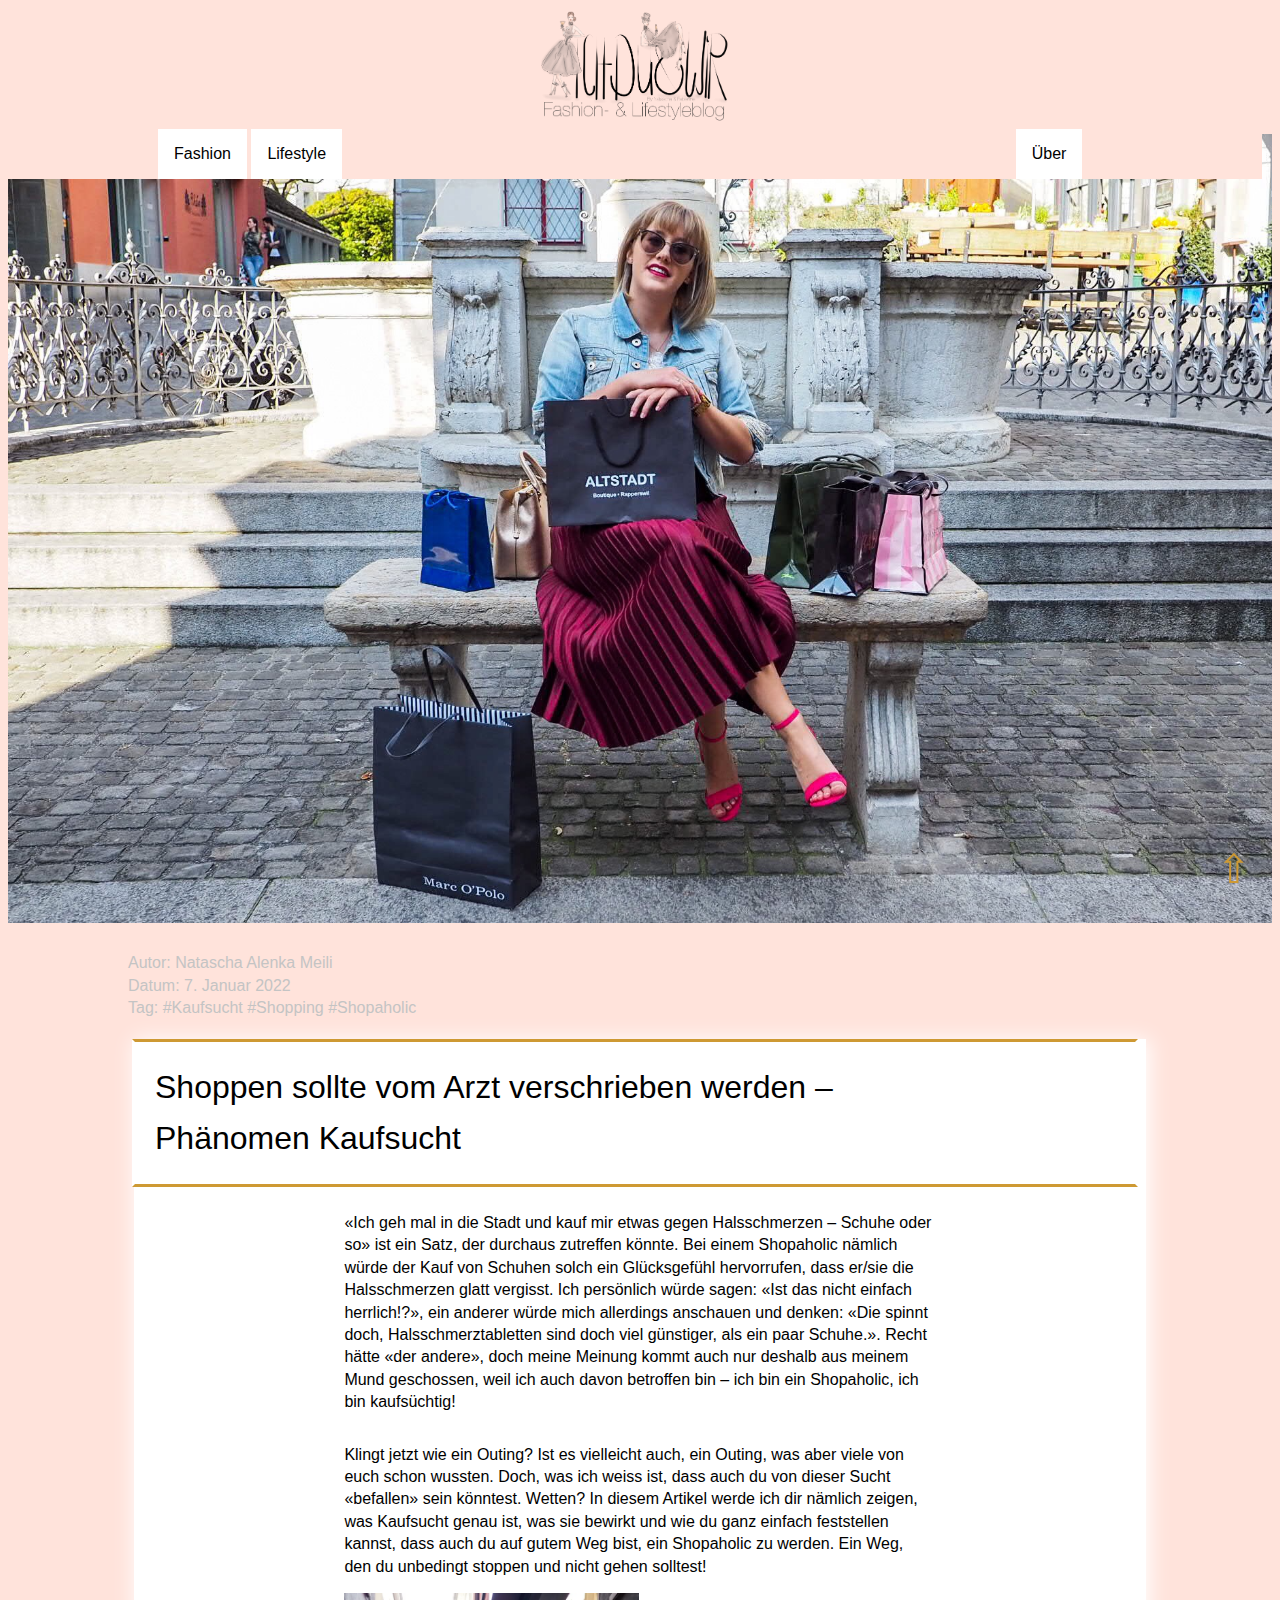
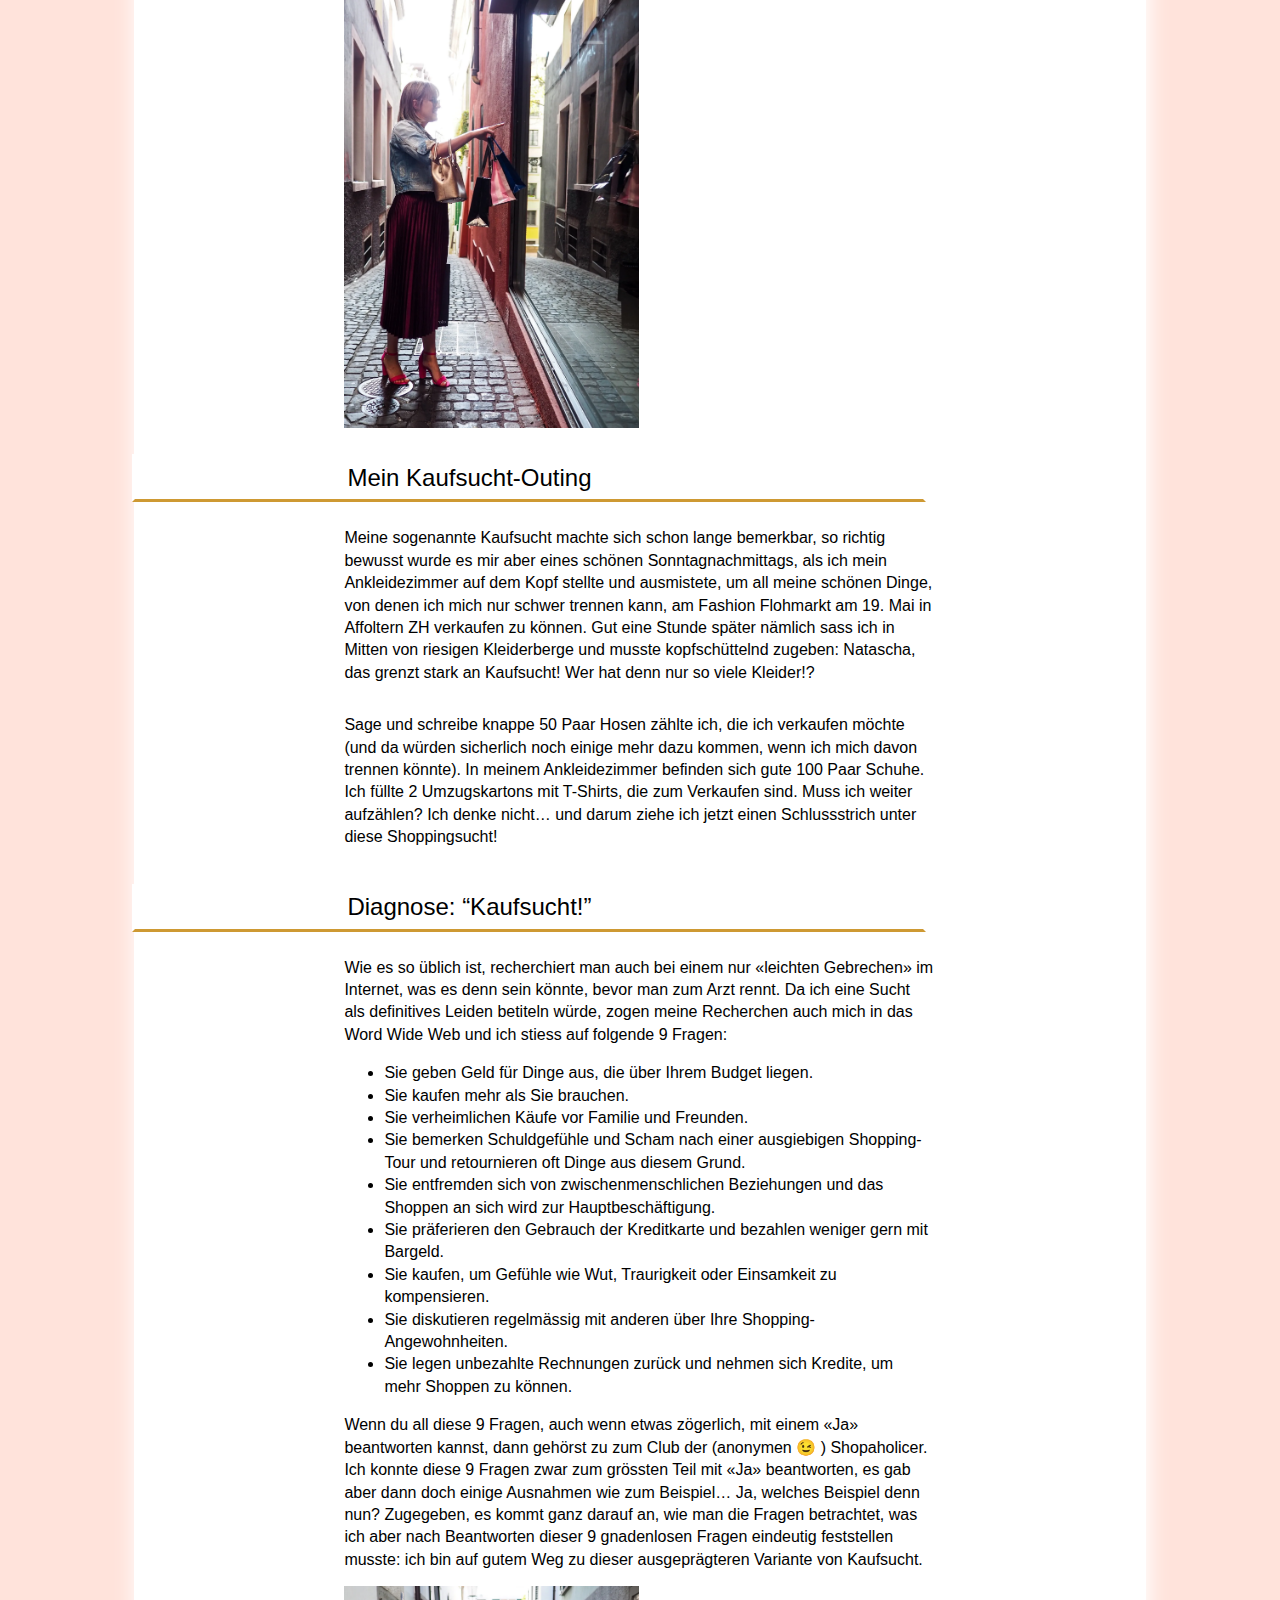
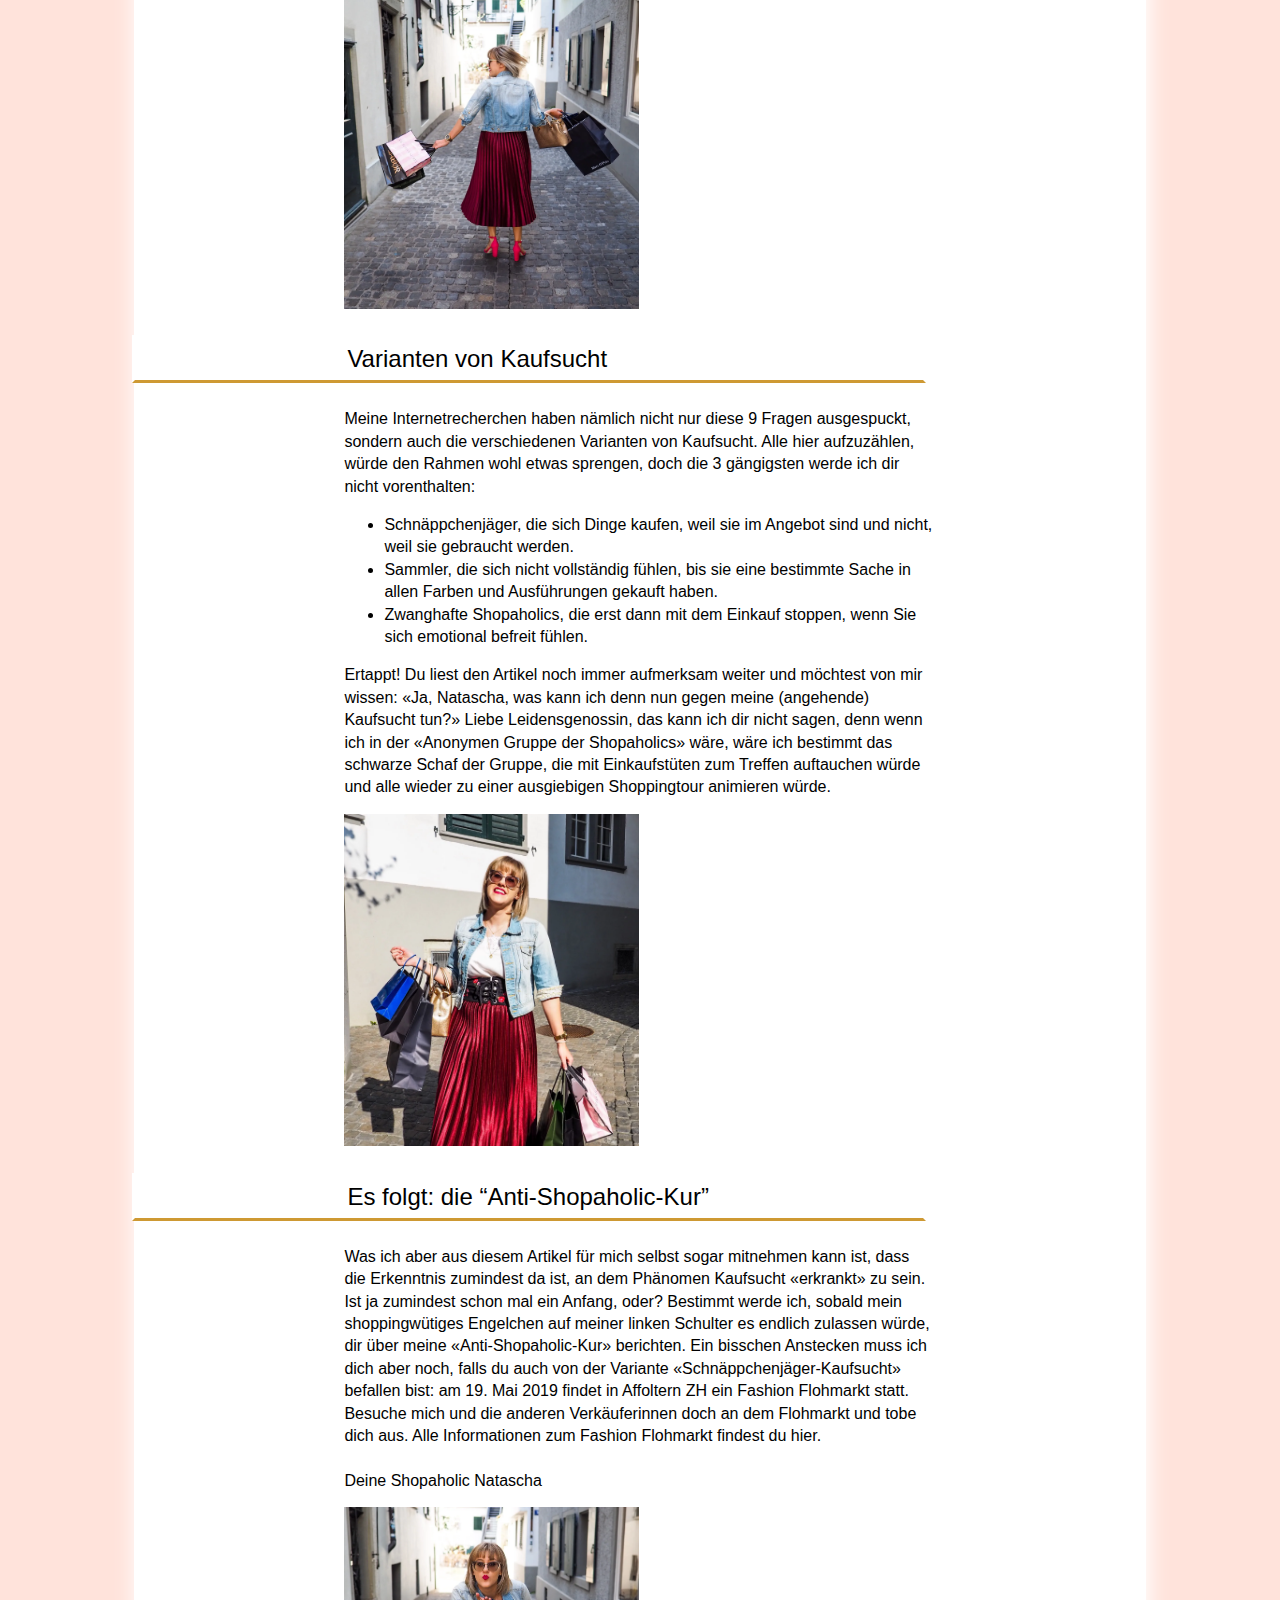
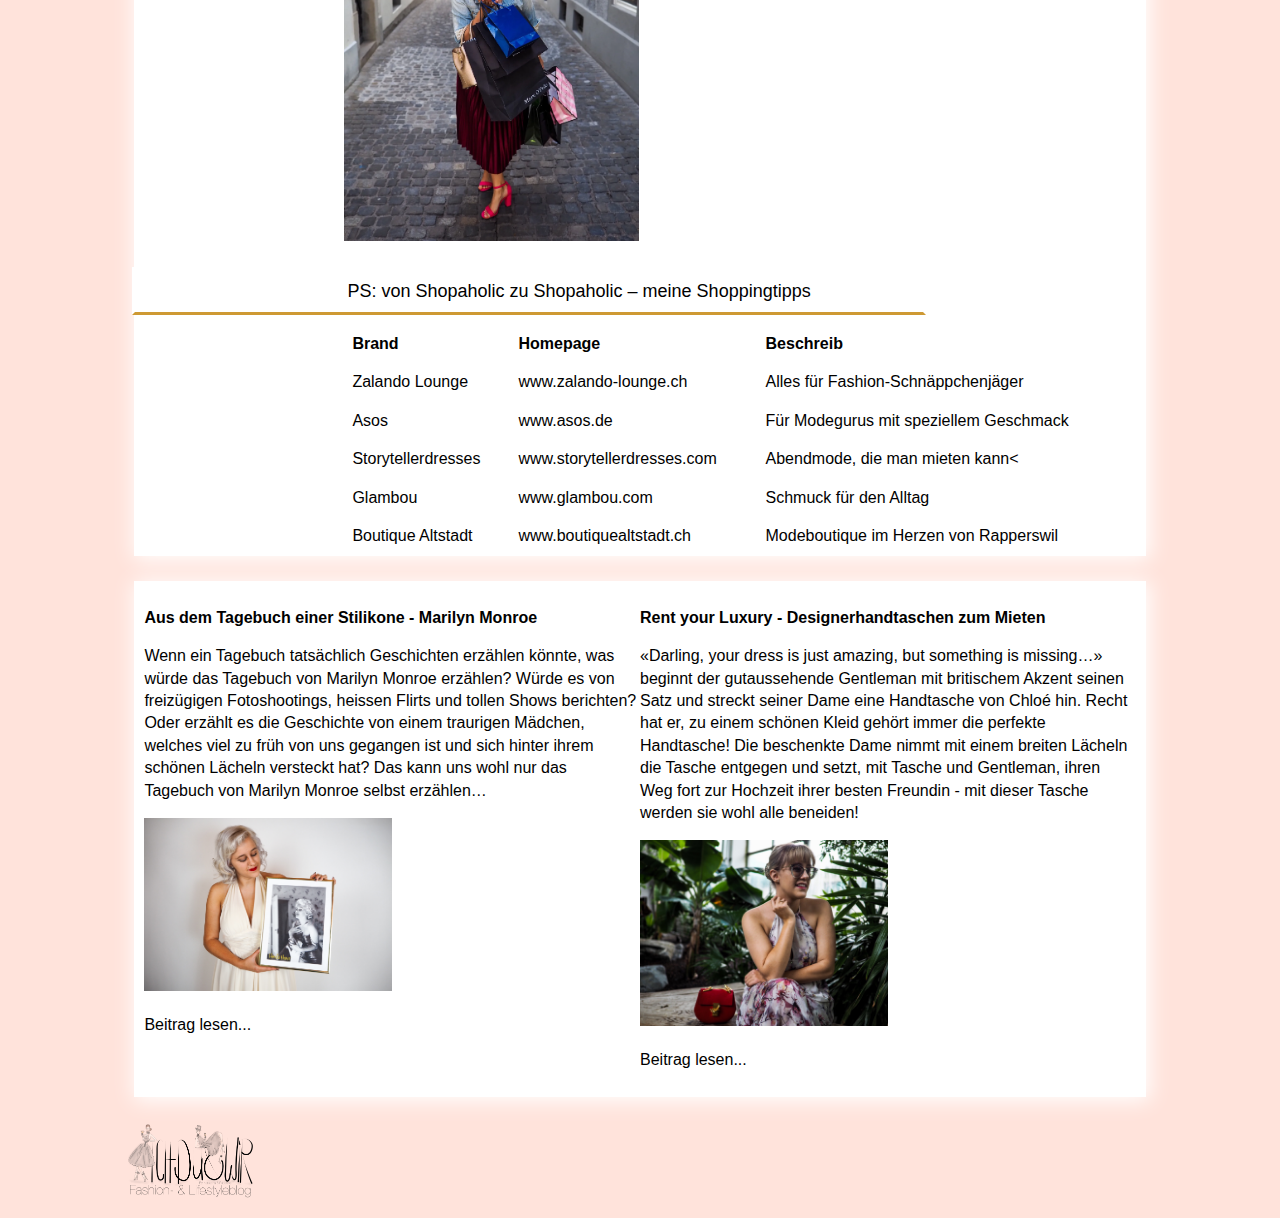
==== Kaufsucht.html @ 8dd26fbe "Add files via upload" ====
<!DOCTYPE html>
<html lang="en">

<head>
    <meta charset="UTF-8">
    <meta http-equiv="X-UA-Compatible" content="IE=edge">
    <meta name="viewport" content="width=device-width, initial-scale=1.0">
    <link rel="icon" type="image/x-icon" href="LogoIDW.png">
    <link rel="preconnect" href="https://fonts.googleapis.com">
    <link rel="preconnect" href="https://fonts.gstatic.com" crossorigin>
    <link href="https://fonts.googleapis.com/css2?family=Mate+SC&display=swap" rel="stylesheet">
    <link rel="stylesheet" href="stylesheet.css">
    <title>Ich, Du & Wir - Artikel Phänomen Kaufsucht</title>

</head>

<body>
 <!-- Pfeil back to top -->
 <div id="backtotop"><a class="no-underline" href="#top" style="color: #CE9933; font-size: 40px;">⇧</a></div>

<!-- Menü -->
<!-- Logo im Menü -->
<div style=" background-color: #FFE3DB; position: fixed;width: 98%;">
<div>
<img src="LogoIDW.png" alt="Logo Ich, Du & Wir" style="display: block;margin-left: auto;margin-right: auto; width:15%;">
</div>

<!-- rechtsbündiges Menü 1 -->
<div class="dropdown" style="float:right";">
    <button class="dropbtn" style="margin-right: 180px">Über</button>
    <div class="dropdown-content">
        <a href="">Bloggerinnen</a>
        <a href="">Kontakt</a>
        <a href="" target="_blank">Impressum</a>
    </div>
</div>

<!-- linkbündiges Menü -->
<div class="dropdown">
    <button class="dropbtn" href="#backtotop" style="margin-left: 150px;">Fashion</button>
    <button class="dropbtn" href="#backtotop">Lifestyle</button>
</div>
</div>

<!-- Headerbild -->
<div>
<img src="Header-Image.jpg" alt="Header Image" style="width:100%;padding-top: 10%;">
</div>

<!-- Bloginfo -->
<div style="padding-left: 120px;color: #C4C4C4;"> <br>
    Autor: Natascha Alenka Meili <br>
    Datum: 7. Januar 2022 <br>
     Tag: #Kaufsucht #Shopping #Shopaholic
</div>

<!-- Hellgrauer Hintergrund Anfang -->
<div style="background-color: white; margin-left: 10%; margin-right: 10%;
padding-left: 10px; padding-right: 20px;
box-shadow: 2px 2px 20px 2px white;">

<!-- Subtitel -->
<div class="H1">
    <div>Shoppen sollte vom Arzt verschrieben werden – <br> Phänomen Kaufsucht</div>
</div>

<!-- Text -->
<div class="blogtext">
    «Ich geh mal in die Stadt und kauf mir etwas gegen Halsschmerzen – Schuhe oder so» 
    ist ein Satz, der durchaus zutreffen könnte. Bei einem Shopaholic nämlich würde der 
    Kauf von Schuhen solch ein Glücksgefühl hervorrufen, dass er/sie die Halsschmerzen glatt 
    vergisst. Ich persönlich würde sagen: «Ist das nicht einfach herrlich!?», ein anderer würde 
    mich allerdings anschauen und denken: «Die spinnt doch, Halsschmerztabletten sind doch viel 
    günstiger, als ein paar Schuhe.». Recht hätte «der andere», doch meine Meinung kommt auch nur 
    deshalb aus meinem Mund geschossen, weil ich auch davon betroffen bin – ich bin ein Shopaholic, 
    ich bin kaufsüchtig! <br>
</div>
<div class="blogtext">
    Klingt jetzt wie ein Outing? Ist es vielleicht auch, ein Outing, was aber viele von euch schon 
    wussten. Doch, was ich weiss ist, dass auch du von dieser Sucht «befallen» sein könntest. Wetten?
     In diesem Artikel werde ich dir nämlich zeigen, was Kaufsucht genau ist, was sie bewirkt und 
     wie du ganz einfach feststellen kannst, dass auch du auf gutem Weg bist, ein Shopaholic zu werden. 
     Ein Weg, den du unbedingt stoppen und nicht gehen solltest! <br>
</div>

<!-- Bild -->
<img src="Image1.jpg.webp" alt="Bild1" style="width:30%;padding-left: 200px;">

<!-- Subtitel -->
<div class="H2">
    <div>Mein Kaufsucht-Outing</div>
</div>

<div class="blogtext">
    Meine sogenannte Kaufsucht machte sich schon lange bemerkbar, so richtig bewusst wurde es mir 
    aber eines schönen Sonntagnachmittags, als ich mein Ankleidezimmer auf dem Kopf stellte und 
    ausmistete, um all meine schönen Dinge, von denen ich mich nur schwer trennen kann, am Fashion 
    Flohmarkt am 19. Mai in Affoltern ZH verkaufen zu können. Gut eine Stunde später nämlich sass 
    ich in Mitten von riesigen Kleiderberge und musste kopfschüttelnd zugeben: Natascha, das grenzt 
    stark an Kaufsucht! Wer hat denn nur so viele Kleider!?
</div>
<div class="blogtext">
    Sage und schreibe knappe 50 Paar Hosen zählte ich, die ich verkaufen möchte (und da würden 
    sicherlich noch einige mehr dazu kommen, wenn ich mich davon trennen könnte). In meinem 
    Ankleidezimmer befinden sich gute 100 Paar Schuhe. Ich füllte 2 Umzugskartons mit T-Shirts, die 
    zum Verkaufen sind. Muss ich weiter aufzählen? Ich denke nicht… und darum ziehe ich jetzt einen 
    Schlussstrich unter diese Shoppingsucht!
</div>

<!-- Subtitel -->
<div class="H2">
    <div>Diagnose: “Kaufsucht!”</div>
</div>

<div class="blogtext">
    Wie es so üblich ist, recherchiert man auch bei einem nur «leichten Gebrechen» im Internet, 
    was es denn sein könnte, bevor man zum Arzt rennt. Da ich eine Sucht als definitives Leiden 
    betiteln würde, zogen meine Recherchen auch mich in das Word Wide Web und ich stiess auf 
    folgende 9 Fragen:
<ul>
<li>Sie geben Geld für Dinge aus, die über Ihrem Budget liegen.</li>
<li>Sie kaufen mehr als Sie brauchen.</li>
<li>Sie verheimlichen Käufe vor Familie und Freunden.</li>
<li>Sie bemerken Schuldgefühle und Scham nach einer ausgiebigen Shopping-Tour und retournieren oft Dinge aus diesem Grund.</li>
<li>Sie entfremden sich von zwischenmenschlichen Beziehungen und das Shoppen an sich wird zur Hauptbeschäftigung.</li>
<li>Sie präferieren den Gebrauch der Kreditkarte und bezahlen weniger gern mit Bargeld.</li>
<li>Sie kaufen, um Gefühle wie Wut, Traurigkeit oder Einsamkeit zu kompensieren.</li>
<li>Sie diskutieren regelmässig mit anderen über Ihre Shopping-Angewohnheiten.</li>
<li>Sie legen unbezahlte Rechnungen zurück und nehmen sich Kredite, um mehr Shoppen zu können.</li>
</ul>
Wenn du all diese 9 Fragen, auch wenn etwas zögerlich, mit einem «Ja» beantworten kannst, dann gehörst 
zu zum Club der (anonymen 😉 ) Shopaholicer. Ich konnte diese 9 Fragen zwar zum grössten Teil mit «Ja» 
beantworten, es gab aber dann doch einige Ausnahmen wie zum Beispiel… Ja, welches Beispiel denn nun? 
Zugegeben, es kommt ganz darauf an, wie man die Fragen betrachtet, was ich aber nach Beantworten dieser 
9 gnadenlosen Fragen eindeutig feststellen musste: ich bin auf gutem Weg zu dieser ausgeprägteren 
Variante von Kaufsucht.
</div>

<!-- Bild -->
<img src="Image2.jpg.webp" alt="Bild2" style="width:30%;padding-left: 200px;">

<!-- Subtitel -->
<div class="H2">
    <div>Varianten von Kaufsucht</div>
</div>

<div class="blogtext">
    Meine Internetrecherchen haben nämlich nicht nur diese 9 Fragen ausgespuckt, sondern auch 
    die verschiedenen Varianten von Kaufsucht. Alle hier aufzuzählen, würde den Rahmen wohl etwas 
    sprengen, doch die 3 gängigsten werde ich dir nicht vorenthalten:
<ul>
<li>Schnäppchenjäger, die sich Dinge kaufen, weil sie im Angebot sind und nicht, weil sie gebraucht werden.</li>
<li>Sammler, die sich nicht vollständig fühlen, bis sie eine bestimmte Sache in allen Farben und Ausführungen gekauft haben.</li>
<li>Zwanghafte Shopaholics, die erst dann mit dem Einkauf stoppen, wenn Sie sich emotional befreit fühlen.</li>
</ul>
Ertappt! Du liest den Artikel noch immer aufmerksam weiter und möchtest von mir wissen: 
«Ja, Natascha, was kann ich denn nun gegen meine (angehende) Kaufsucht tun?» Liebe Leidensgenossin, 
das kann ich dir nicht sagen, denn wenn ich in der «Anonymen Gruppe der Shopaholics» wäre, wäre ich 
bestimmt das schwarze Schaf der Gruppe, die mit Einkaufstüten zum Treffen auftauchen würde und alle 
wieder zu einer ausgiebigen Shoppingtour animieren würde.
</div>

<!-- Bild -->
<img src="Image3.jpg.webp" alt="Bild3" style="width:30%;padding-left: 200px;">

<!-- Subtitel -->
<div class="H2">
    <div>Es folgt: die “Anti-Shopaholic-Kur”</div>
</div>

<div class="blogtext">
    Was ich aber aus diesem Artikel für mich selbst sogar mitnehmen kann ist, dass die 
    Erkenntnis zumindest da ist, an dem Phänomen Kaufsucht «erkrankt» zu sein. Ist ja zumindest 
    schon mal ein Anfang, oder? Bestimmt werde ich, sobald mein shoppingwütiges Engelchen auf meiner 
    linken Schulter es endlich zulassen würde, dir über meine «Anti-Shopaholic-Kur» berichten.

    Ein bisschen Anstecken muss ich dich aber noch, falls du auch von der Variante 
    «Schnäppchenjäger-Kaufsucht» befallen bist: am 19. Mai 2019 findet in Affoltern ZH ein Fashion 
    Flohmarkt statt. Besuche mich und die anderen Verkäuferinnen doch an dem Flohmarkt und tobe dich 
    aus. Alle Informationen zum Fashion Flohmarkt findest du hier.<br>
    <br>
    Deine Shopaholic Natascha
</div>

<!-- Bild -->
<img src="Image4.jpg.webp" alt="Bild4" style="width:30%;padding-left: 200px;">

<!-- Subtitel -->
<div class="H3">
    <div>PS: von Shopaholic zu Shopaholic – meine Shoppingtipps</div>
</div>

<!-- Tabelle -->
  <div style="overflow-x:auto; padding-left: 200px;">
    <table>
      <tr>
        <th>Brand</th>
        <th>Homepage</th>
        <th>Beschreib</th>
      </tr>
      <tr>
        <td>Zalando Lounge</td>
        <td>www.zalando-lounge.ch</td>
        <td>Alles für Fashion-Schnäppchenjäger</td>
      </tr>
      <tr>
        <td>Asos</td>
        <td>www.asos.de</td>
        <td>Für Modegurus mit speziellem Geschmack</td>
      </tr>
      <tr>
        <td>Storytellerdresses</td>
        <td>www.storytellerdresses.com</td>
        <td>Abendmode, die man mieten kann<</td>
      </tr>
          <tr>
        <td>Glambou</td>
        <td>www.glambou.com</td>
        <td>Schmuck für den Alltag</td>
      </tr>
          <tr>
        <td>Boutique Altstadt</td>
        <td>www.boutiquealtstadt.ch</td>
        <td>Modeboutique im Herzen von Rapperswil</td>
      </tr>
    </table>
  </div>

</div> <!-- Hellgrauer Hintergrund Ende -->

<!-- Blogteaser -->
<div class="flex-container2" style="background-color: white; margin-left: 10%; margin-right: 10%; margin-top: 2%; margin-bottom: 2%;
padding: 10px 10px 10px 10px;
box-shadow: 2px 2px 20px 2px white;">
<div><p style="font-weight: bold;">Aus dem Tagebuch einer Stilikone - Marilyn Monroe</p>
    <p>Wenn ein Tagebuch tatsächlich Geschichten erzählen könnte, 
    was würde das Tagebuch von Marilyn Monroe erzählen? Würde es 
    von freizügigen Fotoshootings, heissen Flirts und tollen Shows 
    berichten? Oder erzählt es die Geschichte von einem traurigen 
    Mädchen, welches viel zu früh von uns gegangen ist und sich 
    hinter ihrem schönen Lächeln versteckt hat? Das kann uns wohl 
    nur das Tagebuch von Marilyn Monroe selbst erzählen…</p>
    <img src="Monroe.jpg" alt="Bild3" style="width:50%">
    <p>Beitrag lesen...</p>
</div>
    <div><p style="font-weight: bold;">Rent your Luxury - Designerhandtaschen zum Mieten</p>
        <p>«Darling, your dress is just amazing, but something is missing…» beginnt 
        der gutaussehende Gentleman mit britischem Akzent seinen Satz und 
        streckt seiner Dame eine Handtasche von Chloé hin. Recht hat er, zu einem schönen
        Kleid gehört immer die perfekte Handtasche! Die beschenkte Dame nimmt mit 
        einem breiten Lächeln die Tasche entgegen und setzt, mit Tasche und Gentleman, 
        ihren Weg fort zur Hochzeit ihrer besten Freundin - mit dieser Tasche werden 
        sie wohl alle beneiden!</p>
        <img src="Handtasche.jpg" alt="Bild3" style="width:50%">
        <p>Beitrag lesen...</p>
     </div>

</div>
<!-- Footer -->
<div class="flex-container2" style="background-color: #FFE3DB;">
    <div>
<img src="LogoIDW.png" alt="Logo Ich, Du & Wir" style="width:20%;padding-left: 120px;">
</div>

</body>
---- stylesheet.css ----
body {
    background-color: #FFE3DB;
    /* background-image: url(background.jpg);*/
    font-family: 'Trebuchet MS', 'Lucida Sans Unicode', 'Lucida Grande', 'Lucida Sans', Arial, sans-serif;
    line-height: 140%;
}

@media screen and (max-width: 900px) {

    body {
      margin-left: 10px;
    }
  
  }

/* Pfeil back to top */
#backtotop {
    position: fixed;
    bottom: 10px;
    float: right;
    left: 95%;
    max-width: 30px;
    width: 100%;
    padding: .5px;
}

/* Pfeil back to top -> keine Unterlinie*/
.no-underline {
    text-decoration: none;
}

/* Menü */
.dropbtn {
    background-color: white;
    color: black;
    padding: 16px;
    font-size: 16px;
    border: none;
    cursor: pointer;
}

.dropdown {
    position: relative;
    display: inline-block;
}

.dropdown-content {
    display: none;
    position: absolute;
    right: 0;
    background-color: white;
    min-width: 160px;
    box-shadow: 0px 8px 16px 0px (white);
    z-index: 1;
}

.dropdown-content a {
    color: black;
    padding: 12px 16px;
    text-decoration: none;
    display: block;
}

.dropdown-content a:hover {
    background-color: #CE9933;
}

.dropdown:hover .dropdown-content {
    display: block;
}

.dropdown:hover .dropbtn {
    background-color:#CE9933;
}

/* Subtitel */
.H1 {
    border: #CE9933;
    border-left: white;
    border-right: white;
    border-style: solid;
    display: flex;
    flex-direction: column;
    flex: wrap;
    font-size: 32px;
    line-height: 160%;
    padding: 2%;
    margin-left: -12px;
    margin-right: -12px;
    margin-top: 20px;
    margin-bottom: 10px;
}
.H2 {
    border-bottom: #CE9933;
    border-top: white;
    border-left: white;
    border-right: white;
    border-style: solid;
    display: flex;
    flex-direction: column;
    flex: wrap;
    font-size: 24px;
    padding: 1%;
    margin-top: 20px;
    margin-bottom: 10px;
    padding-left: 212px;
    margin-left: -12px;
    margin-right: 200px;
}
.H3 {
    border-bottom: #CE9933;
    border-top: white;
    border-left: white;
    border-right: white;
    border-style: solid;
    display: flex;
    flex-direction: column;
    flex: wrap;
    font-size: 18px;
    padding: 1%;
    margin-top: 20px;
    margin-bottom: 10px;
    padding-left: 212px;
    margin-left: -12px;
    margin-right: 200px;
}

/* div Blogtext */
.blogtext {
    padding-top: 15px;
    padding-bottom: 15px;
    padding-left: 200px;
    width: 60%;
    margin-right: 200px;
}

/* Tabelle */

.flex-container2, 
.flex-container {
    display: flex;
    flex-wrap: wrap;
  }
  
  .flex-container > div {
    background-color: white;
    margin: 10px;
    padding: 20px;
  }
 
  .flex-container2 > div {
    margin: 0px;
    padding: 0px;
    width: 50%;
  }

  table {
    border-collapse: collapse;
    border-spacing: 0;
    width: 100%;
   
  }
  
  th, td {
    text-align: left;
    padding: 8px;
  }
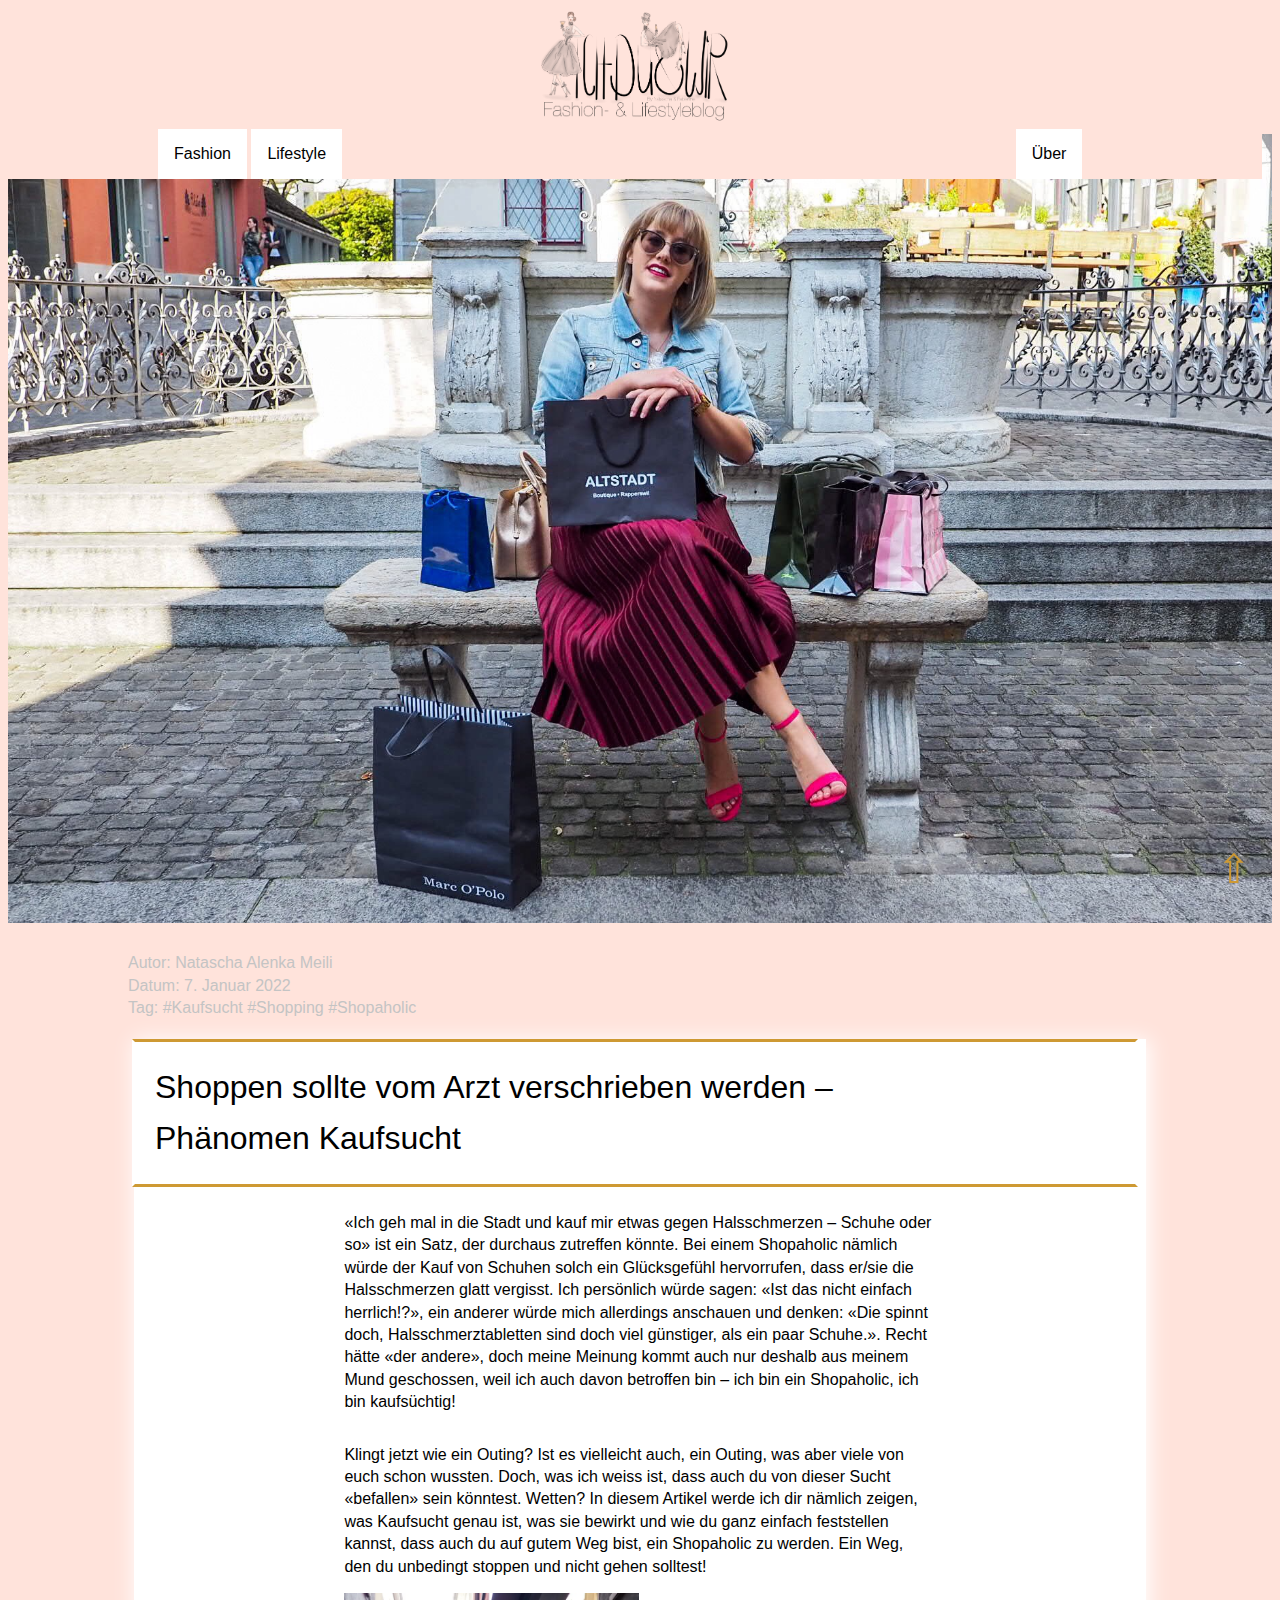
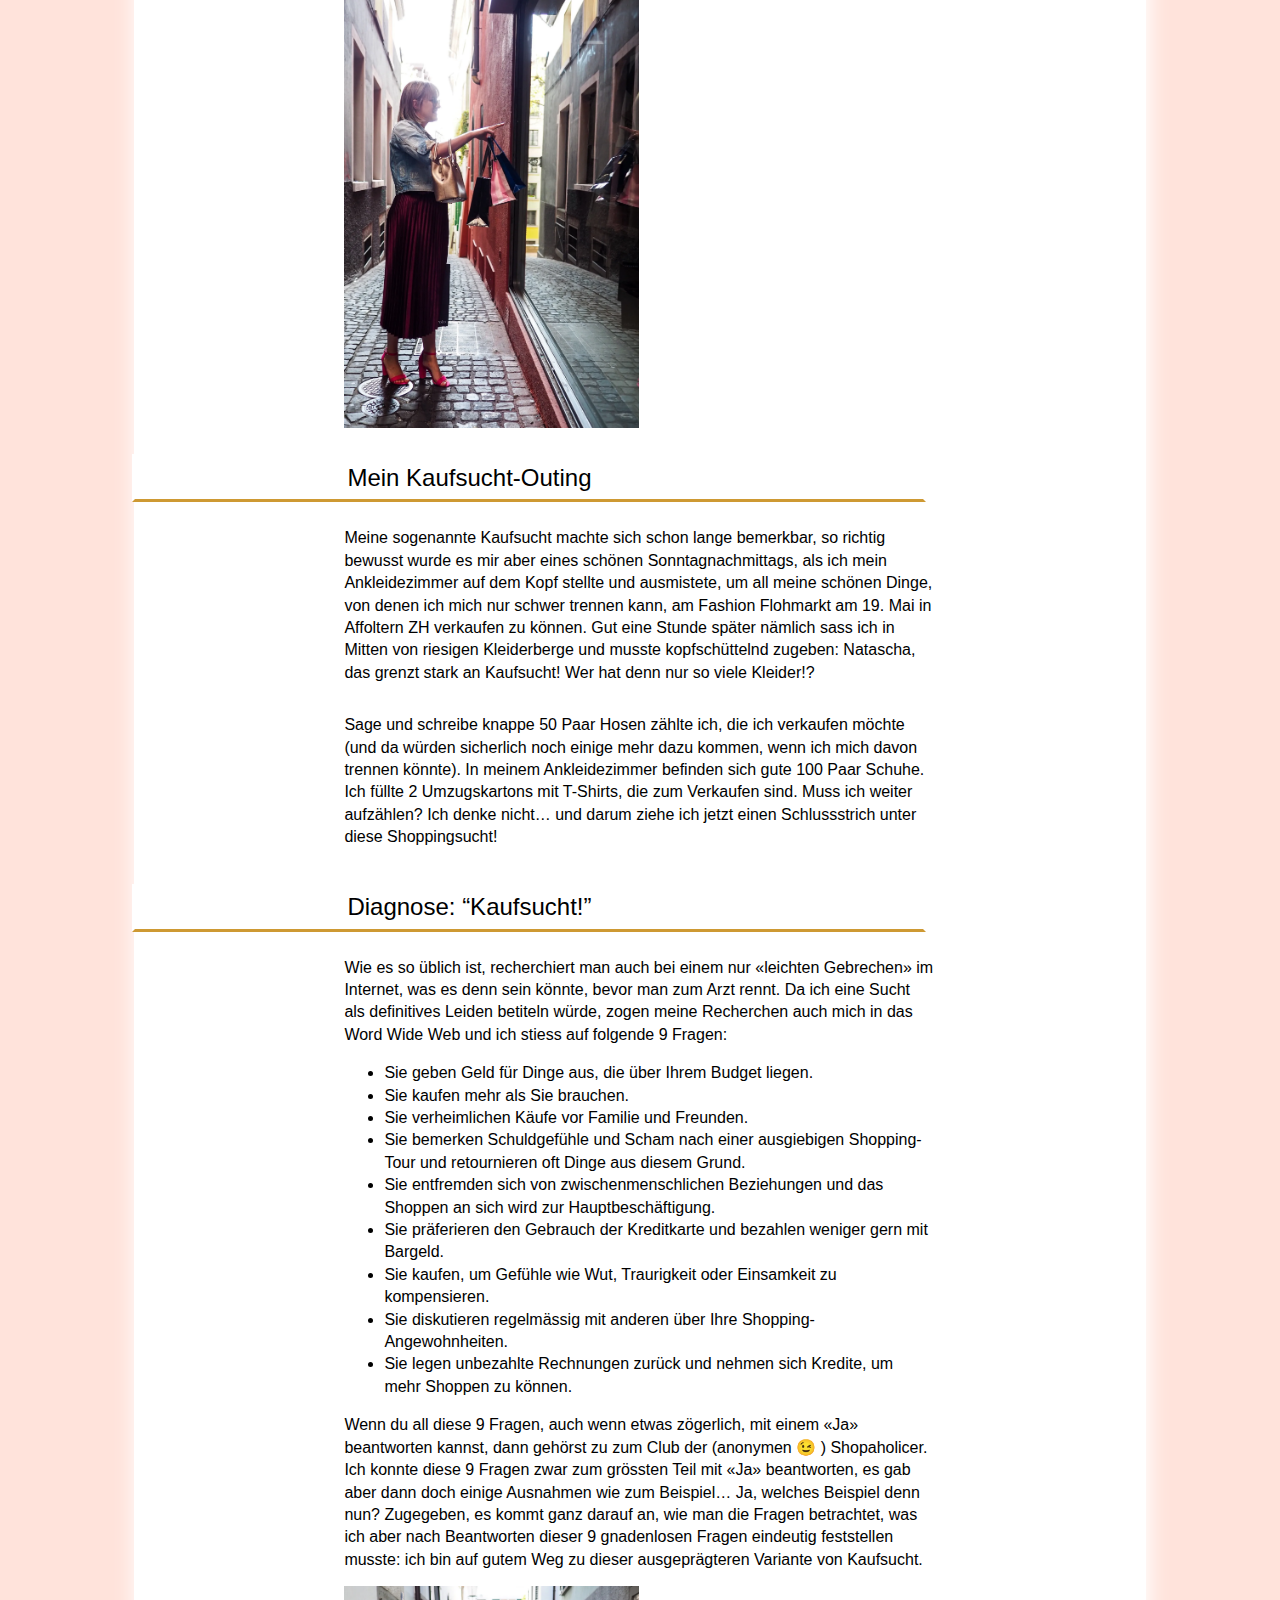
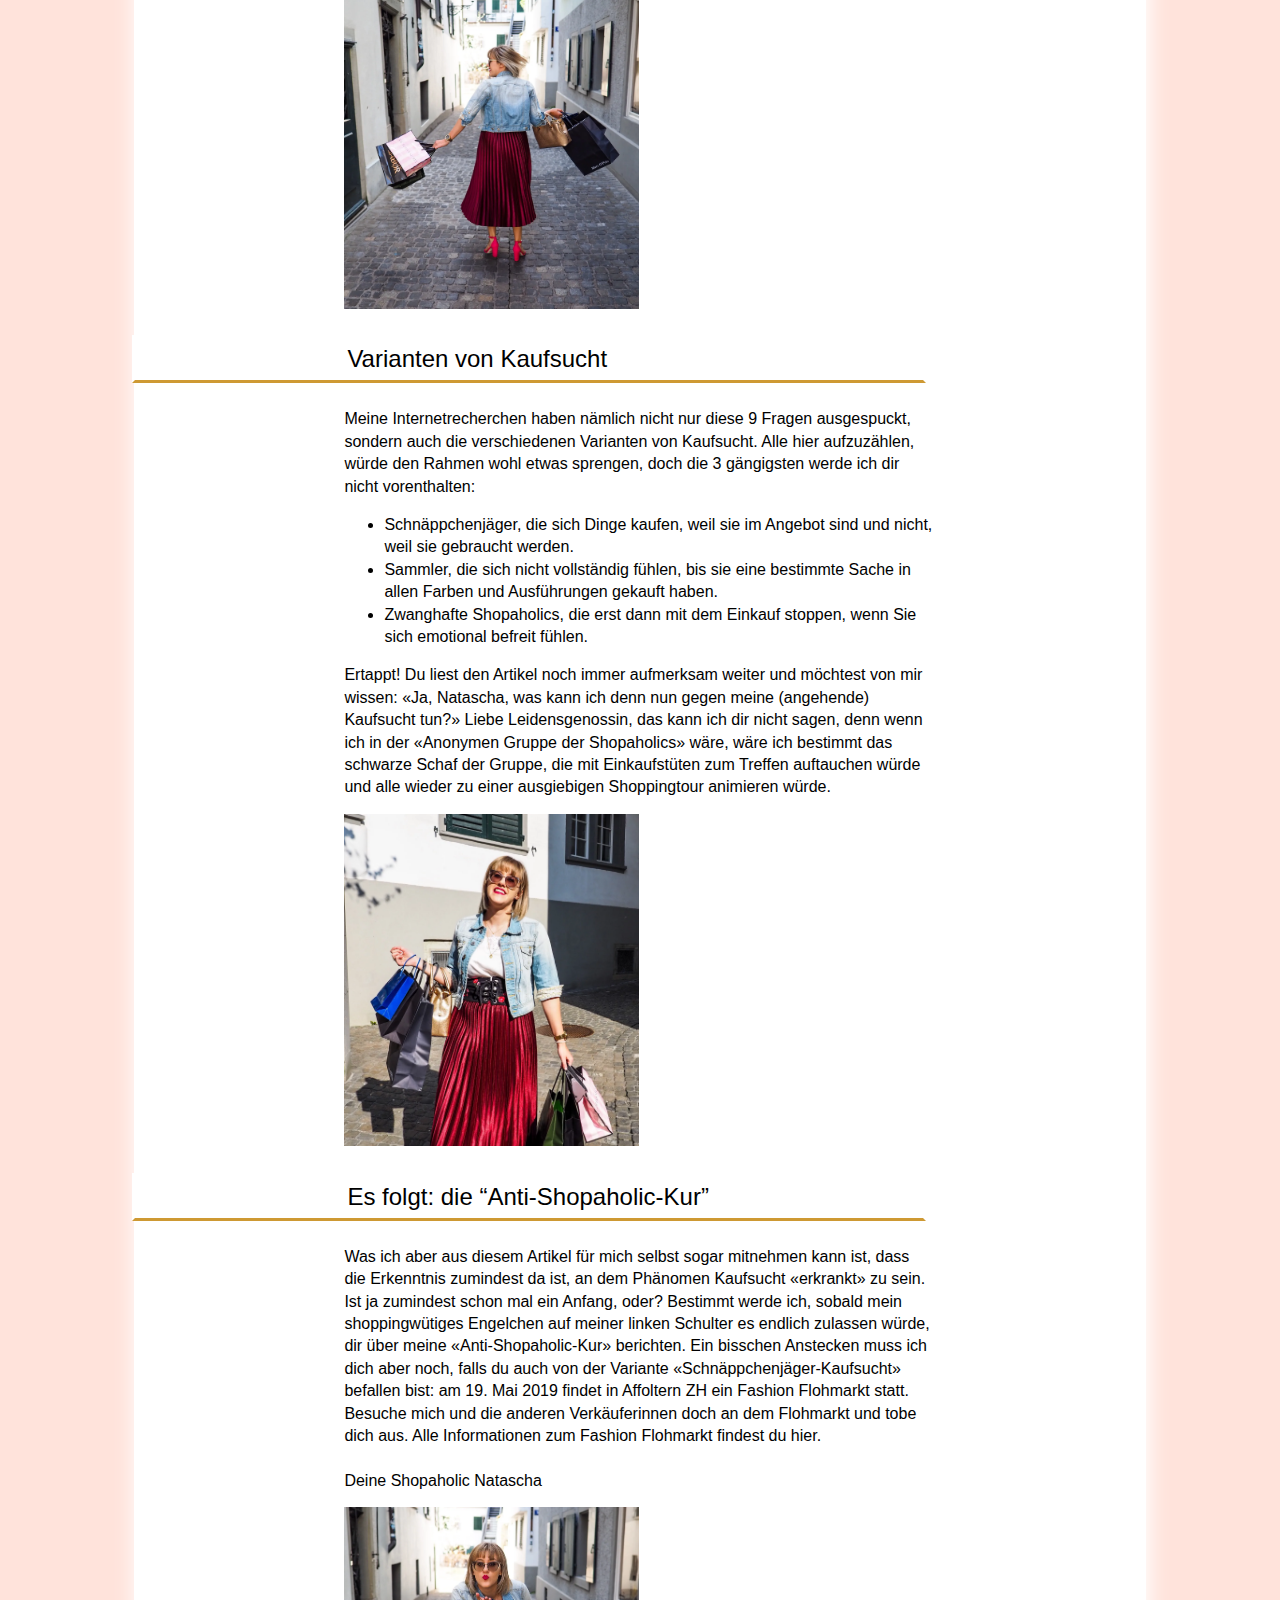
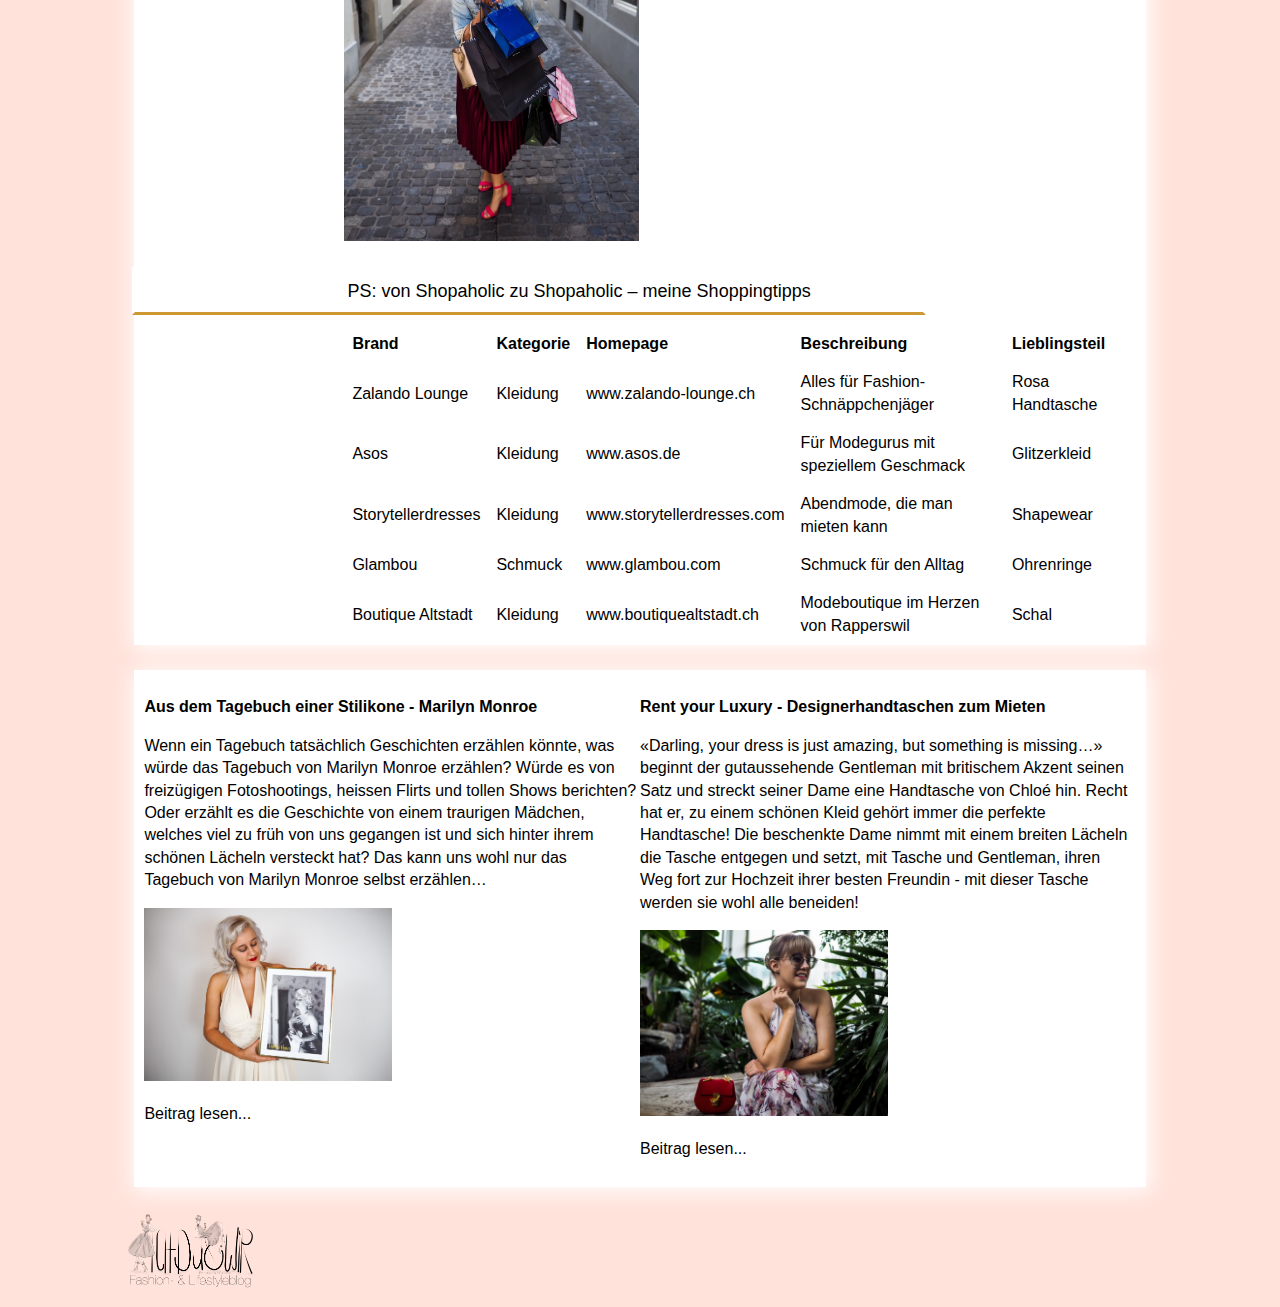
==== commit a5d4424b: "Add files via upload" ====
--- a/Kaufsucht.html
+++ b/Kaufsucht.html
@@ -195,33 +195,45 @@
     <table>
       <tr>
         <th>Brand</th>
+        <th>Kategorie</th>
         <th>Homepage</th>
-        <th>Beschreib</th>
+        <th>Beschreibung</th>
+        <th>Lieblingsteil</th>
       </tr>
       <tr>
         <td>Zalando Lounge</td>
+        <td>Kleidung</td>
         <td>www.zalando-lounge.ch</td>
         <td>Alles für Fashion-Schnäppchenjäger</td>
+        <td>Rosa Handtasche</td>
       </tr>
       <tr>
         <td>Asos</td>
+        <td>Kleidung</td>
         <td>www.asos.de</td>
         <td>Für Modegurus mit speziellem Geschmack</td>
+        <td>Glitzerkleid</td>
       </tr>
       <tr>
         <td>Storytellerdresses</td>
+        <td>Kleidung</td>
         <td>www.storytellerdresses.com</td>
-        <td>Abendmode, die man mieten kann<</td>
+        <td>Abendmode, die man mieten kann</td>
+        <td>Shapewear</td>
       </tr>
           <tr>
         <td>Glambou</td>
+        <td>Schmuck</td>
         <td>www.glambou.com</td>
         <td>Schmuck für den Alltag</td>
+        <td>Ohrenringe</td>
       </tr>
           <tr>
         <td>Boutique Altstadt</td>
+        <td>Kleidung</td>
         <td>www.boutiquealtstadt.ch</td>
         <td>Modeboutique im Herzen von Rapperswil</td>
+        <td>Schal</td>
       </tr>
     </table>
   </div>
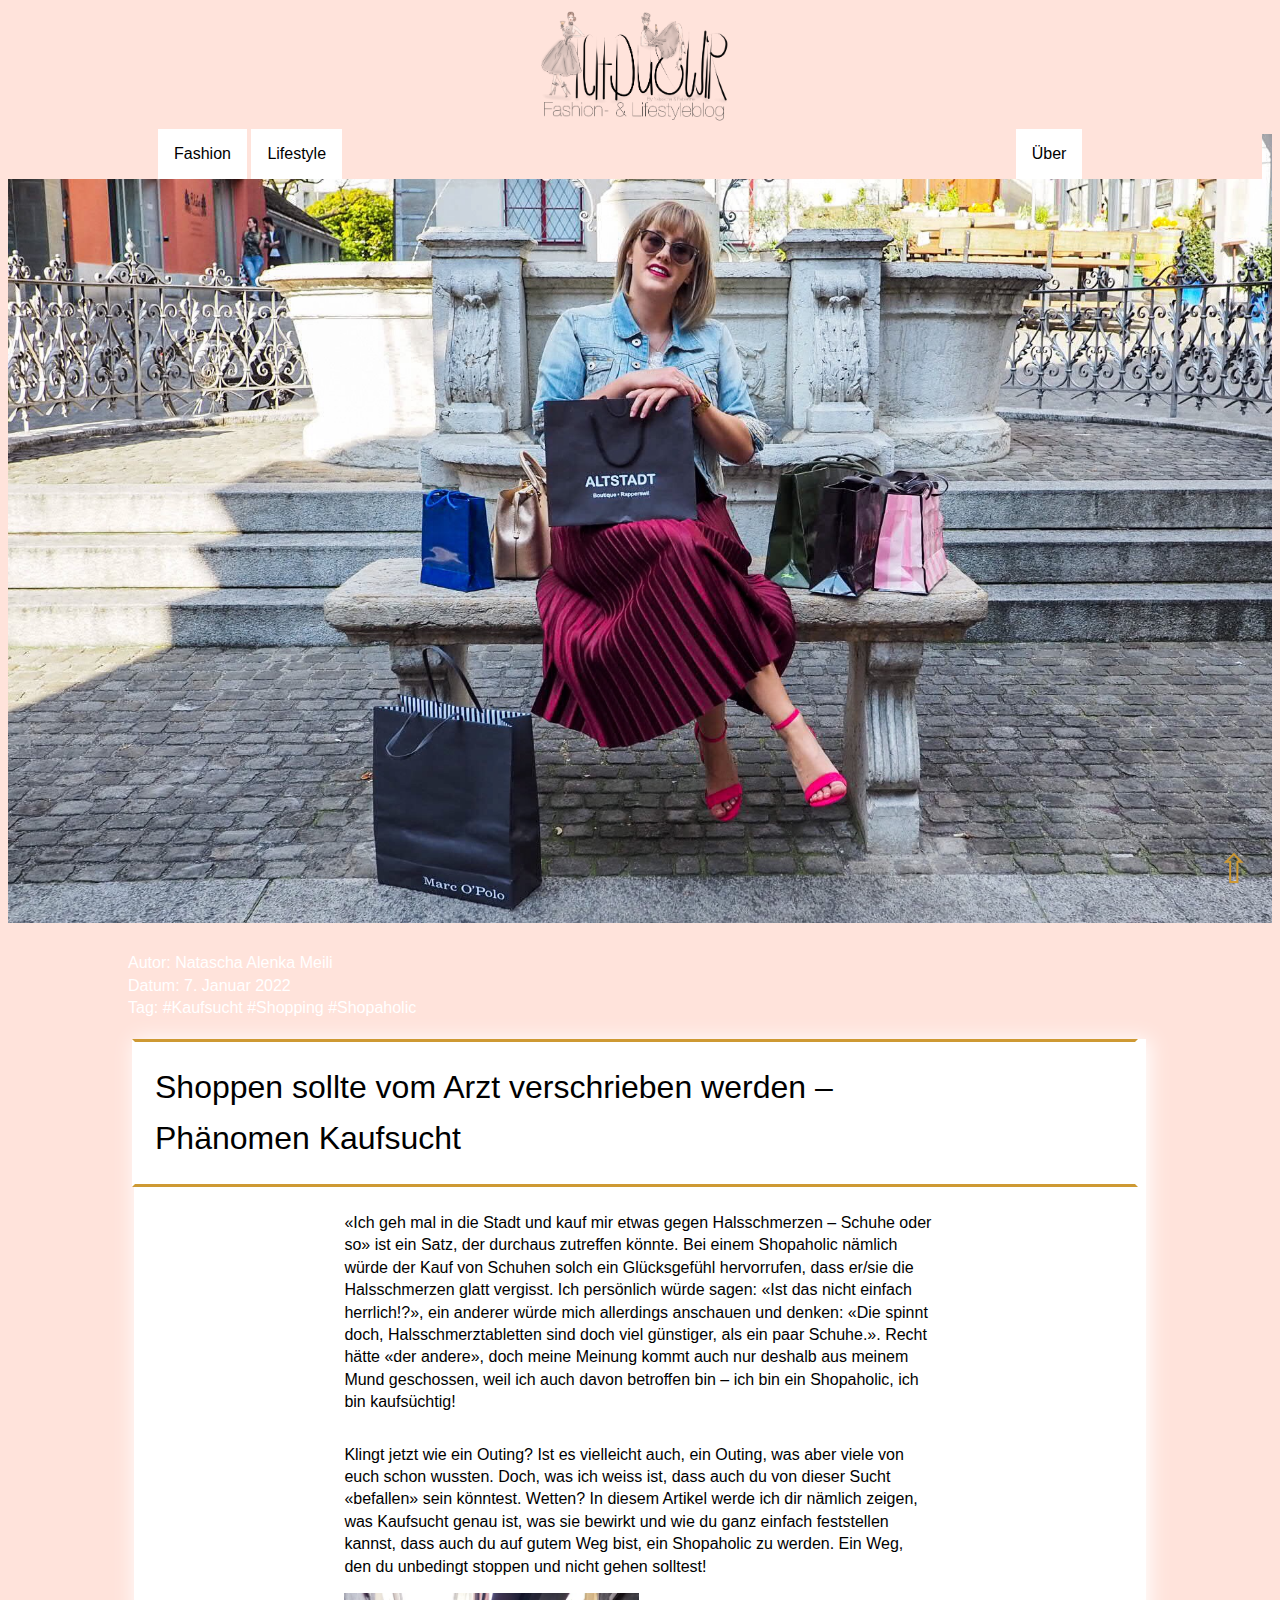
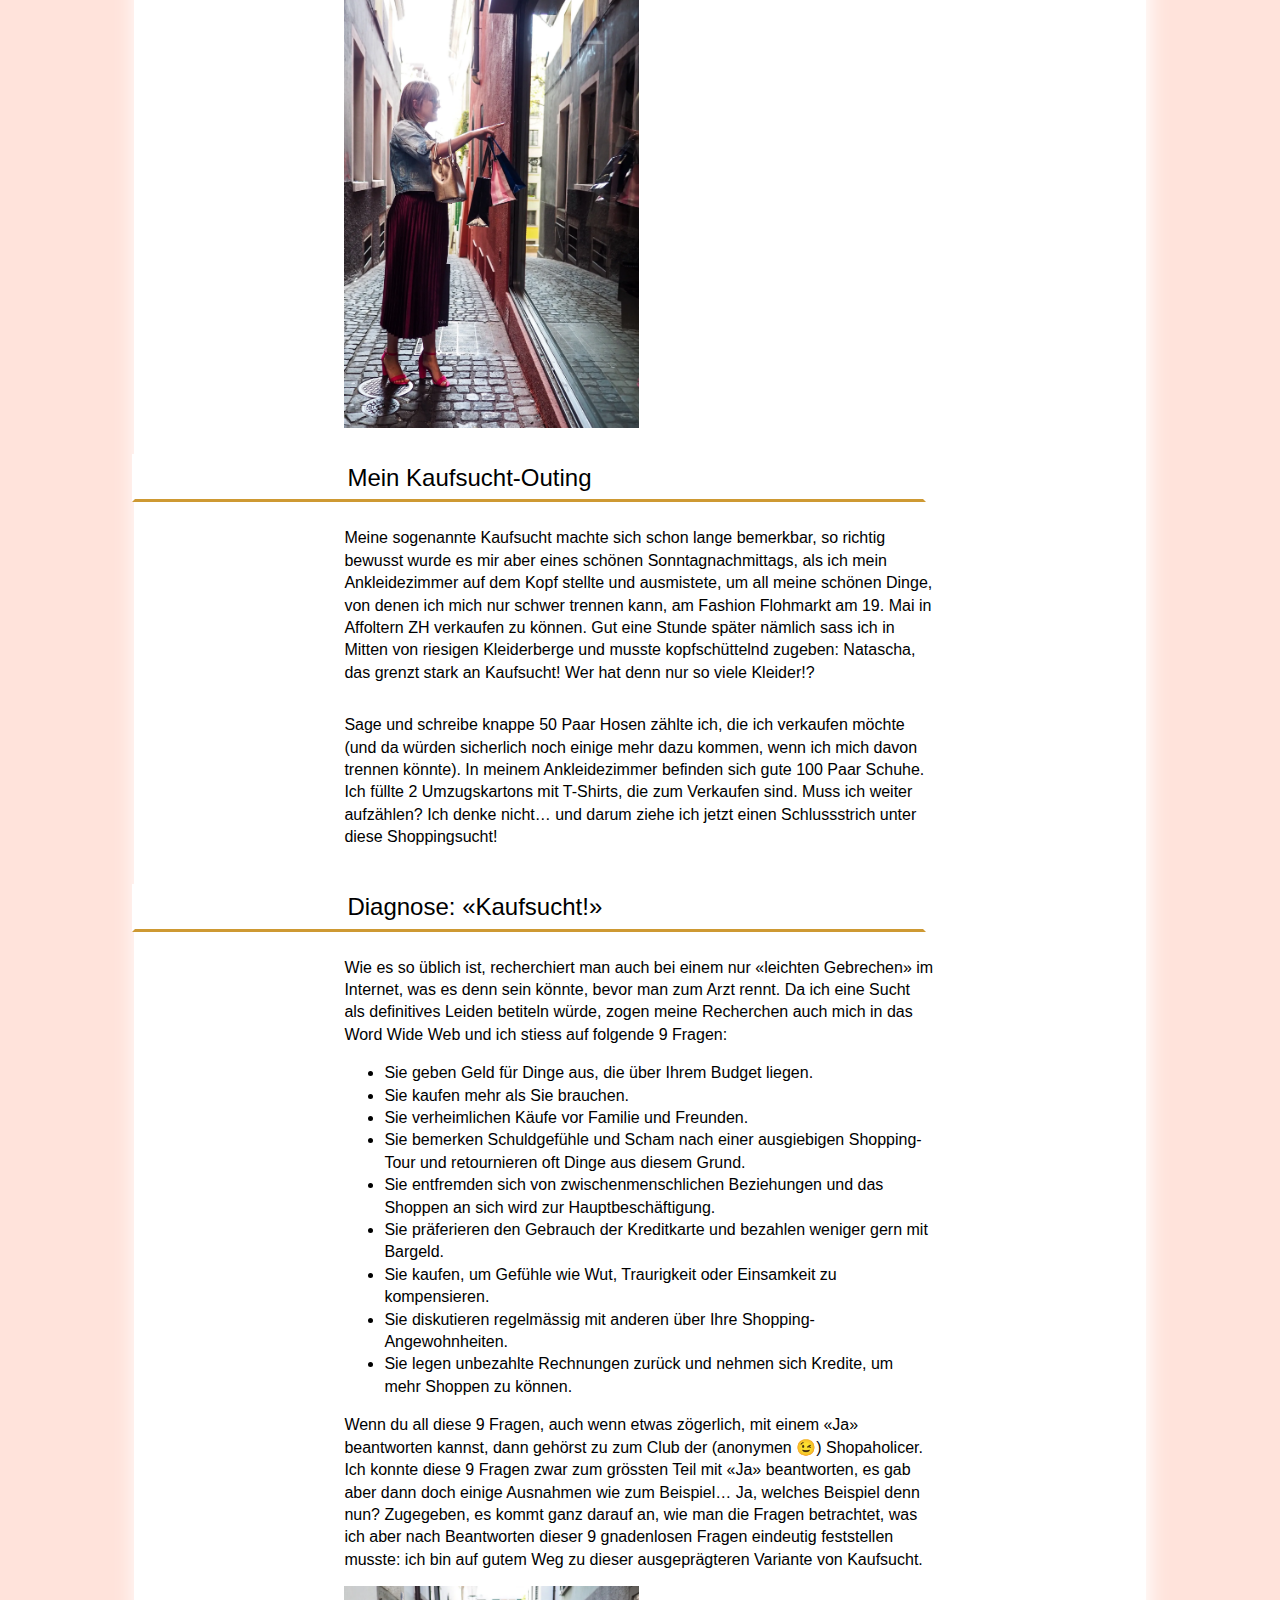
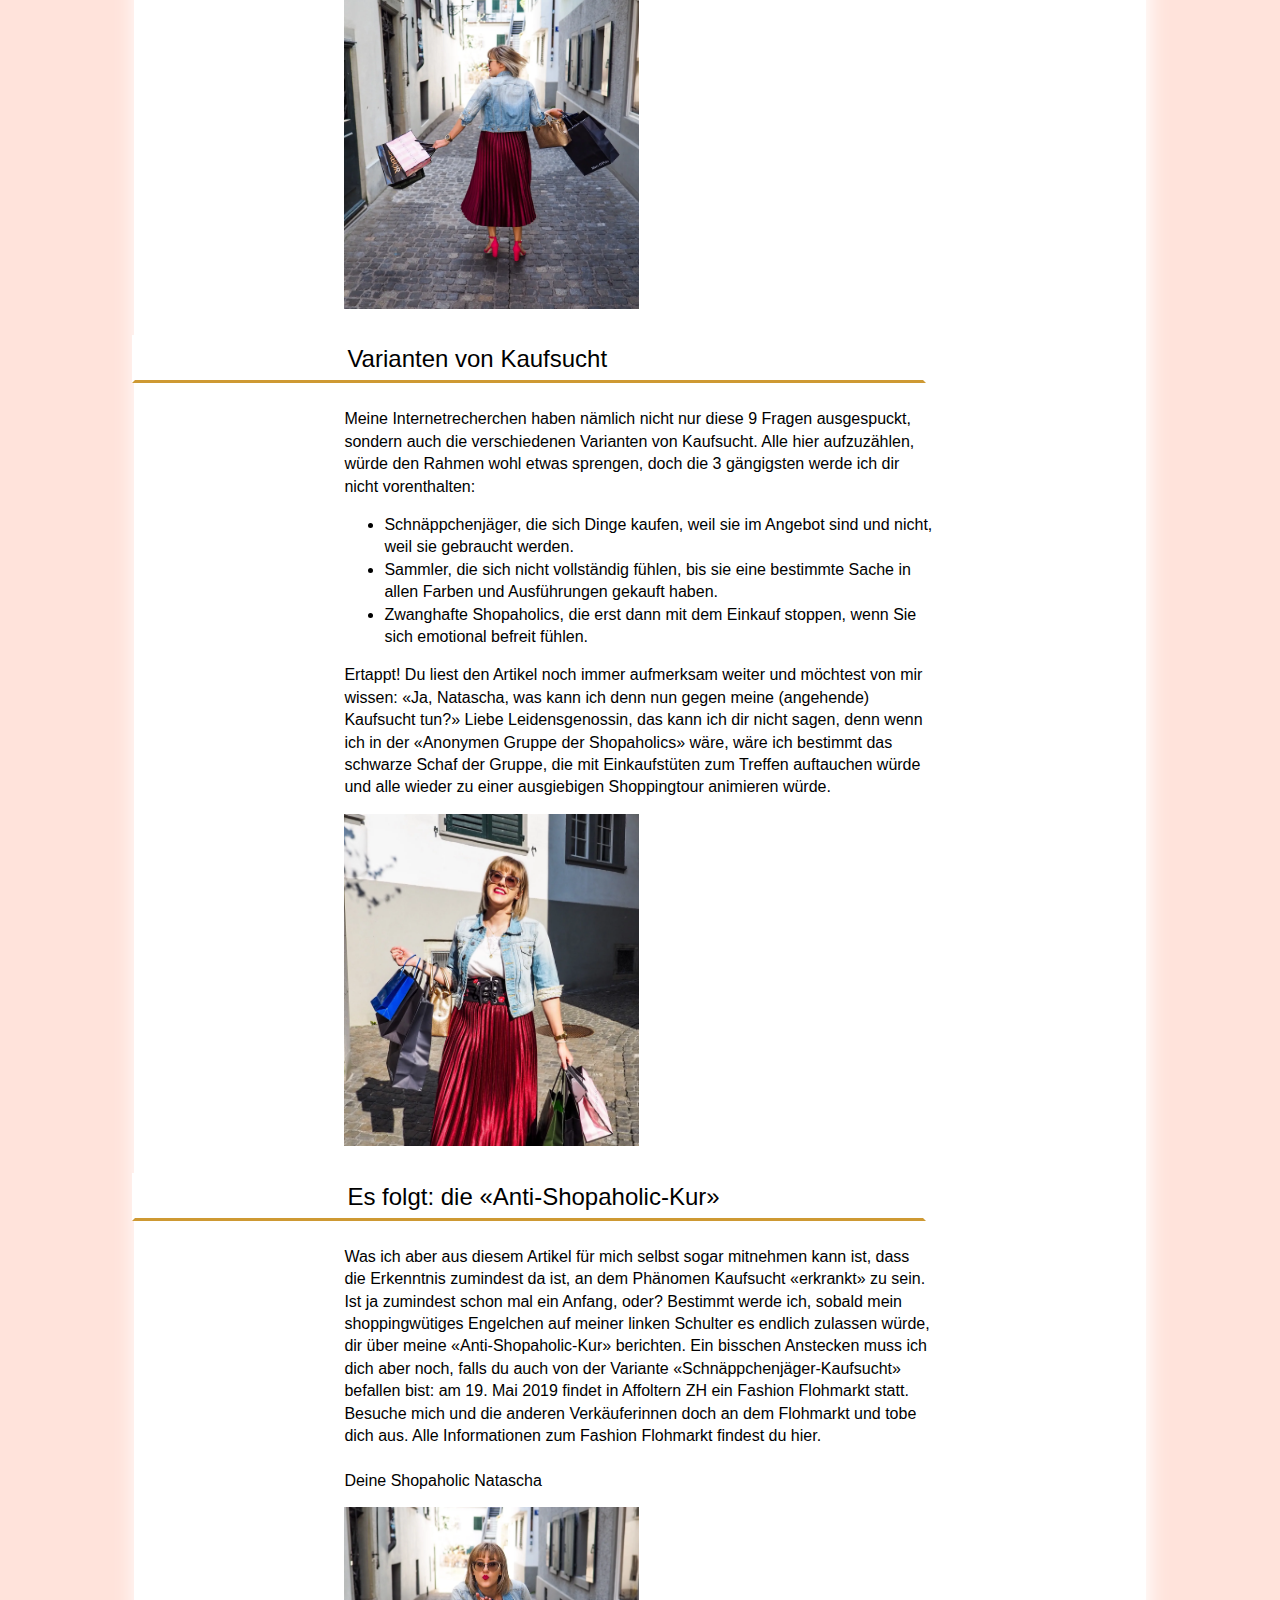
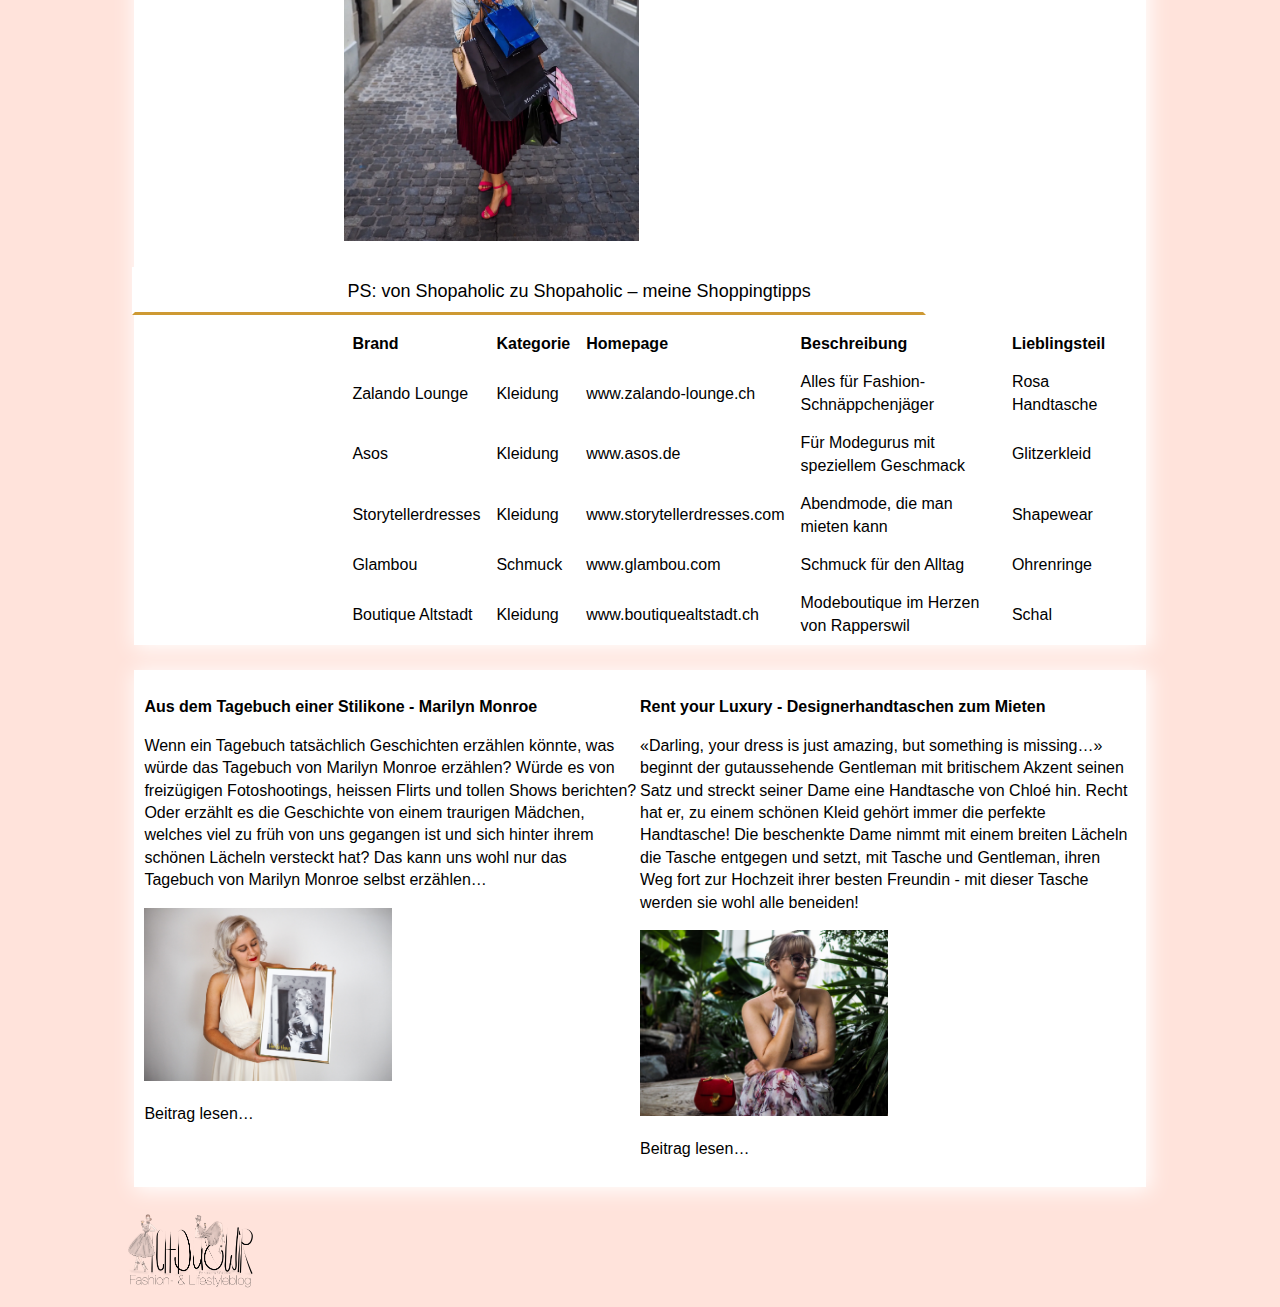
==== commit b11b3bc4: "Add files via upload" ====
--- a/Kaufsucht.html
+++ b/Kaufsucht.html
@@ -48,7 +48,7 @@
 </div>
 
 <!-- Bloginfo -->
-<div style="padding-left: 120px;color: #C4C4C4;"> <br>
+<div style="padding-left: 120px;color: white;"> <br>
     Autor: Natascha Alenka Meili <br>
     Datum: 7. Januar 2022 <br>
      Tag: #Kaufsucht #Shopping #Shopaholic
@@ -61,7 +61,7 @@
 
 <!-- Subtitel -->
 <div class="H1">
-    <div>Shoppen sollte vom Arzt verschrieben werden – <br> Phänomen Kaufsucht</div>
+    <div>Shoppen sollte vom Arzt verschrieben werden –<br> Phänomen Kaufsucht</div>
 </div>
 
 <!-- Text -->
@@ -109,7 +109,7 @@
 
 <!-- Subtitel -->
 <div class="H2">
-    <div>Diagnose: “Kaufsucht!”</div>
+    <div>Diagnose: «Kaufsucht!»</div>
 </div>
 
 <div class="blogtext">
@@ -129,7 +129,7 @@
 <li>Sie legen unbezahlte Rechnungen zurück und nehmen sich Kredite, um mehr Shoppen zu können.</li>
 </ul>
 Wenn du all diese 9 Fragen, auch wenn etwas zögerlich, mit einem «Ja» beantworten kannst, dann gehörst 
-zu zum Club der (anonymen 😉 ) Shopaholicer. Ich konnte diese 9 Fragen zwar zum grössten Teil mit «Ja» 
+zu zum Club der (anonymen 😉) Shopaholicer. Ich konnte diese 9 Fragen zwar zum grössten Teil mit «Ja» 
 beantworten, es gab aber dann doch einige Ausnahmen wie zum Beispiel… Ja, welches Beispiel denn nun? 
 Zugegeben, es kommt ganz darauf an, wie man die Fragen betrachtet, was ich aber nach Beantworten dieser 
 9 gnadenlosen Fragen eindeutig feststellen musste: ich bin auf gutem Weg zu dieser ausgeprägteren 
@@ -165,7 +165,7 @@
 
 <!-- Subtitel -->
 <div class="H2">
-    <div>Es folgt: die “Anti-Shopaholic-Kur”</div>
+    <div>Es folgt: die «Anti-Shopaholic-Kur»</div>
 </div>
 
 <div class="blogtext">
@@ -253,7 +253,7 @@
     hinter ihrem schönen Lächeln versteckt hat? Das kann uns wohl 
     nur das Tagebuch von Marilyn Monroe selbst erzählen…</p>
     <img src="Monroe.jpg" alt="Bild3" style="width:50%">
-    <p>Beitrag lesen...</p>
+    <p>Beitrag lesen…</p>
 </div>
     <div><p style="font-weight: bold;">Rent your Luxury - Designerhandtaschen zum Mieten</p>
         <p>«Darling, your dress is just amazing, but something is missing…» beginnt 
@@ -264,7 +264,7 @@
         ihren Weg fort zur Hochzeit ihrer besten Freundin - mit dieser Tasche werden 
         sie wohl alle beneiden!</p>
         <img src="Handtasche.jpg" alt="Bild3" style="width:50%">
-        <p>Beitrag lesen...</p>
+        <p>Beitrag lesen…</p>
      </div>
 
 </div>
